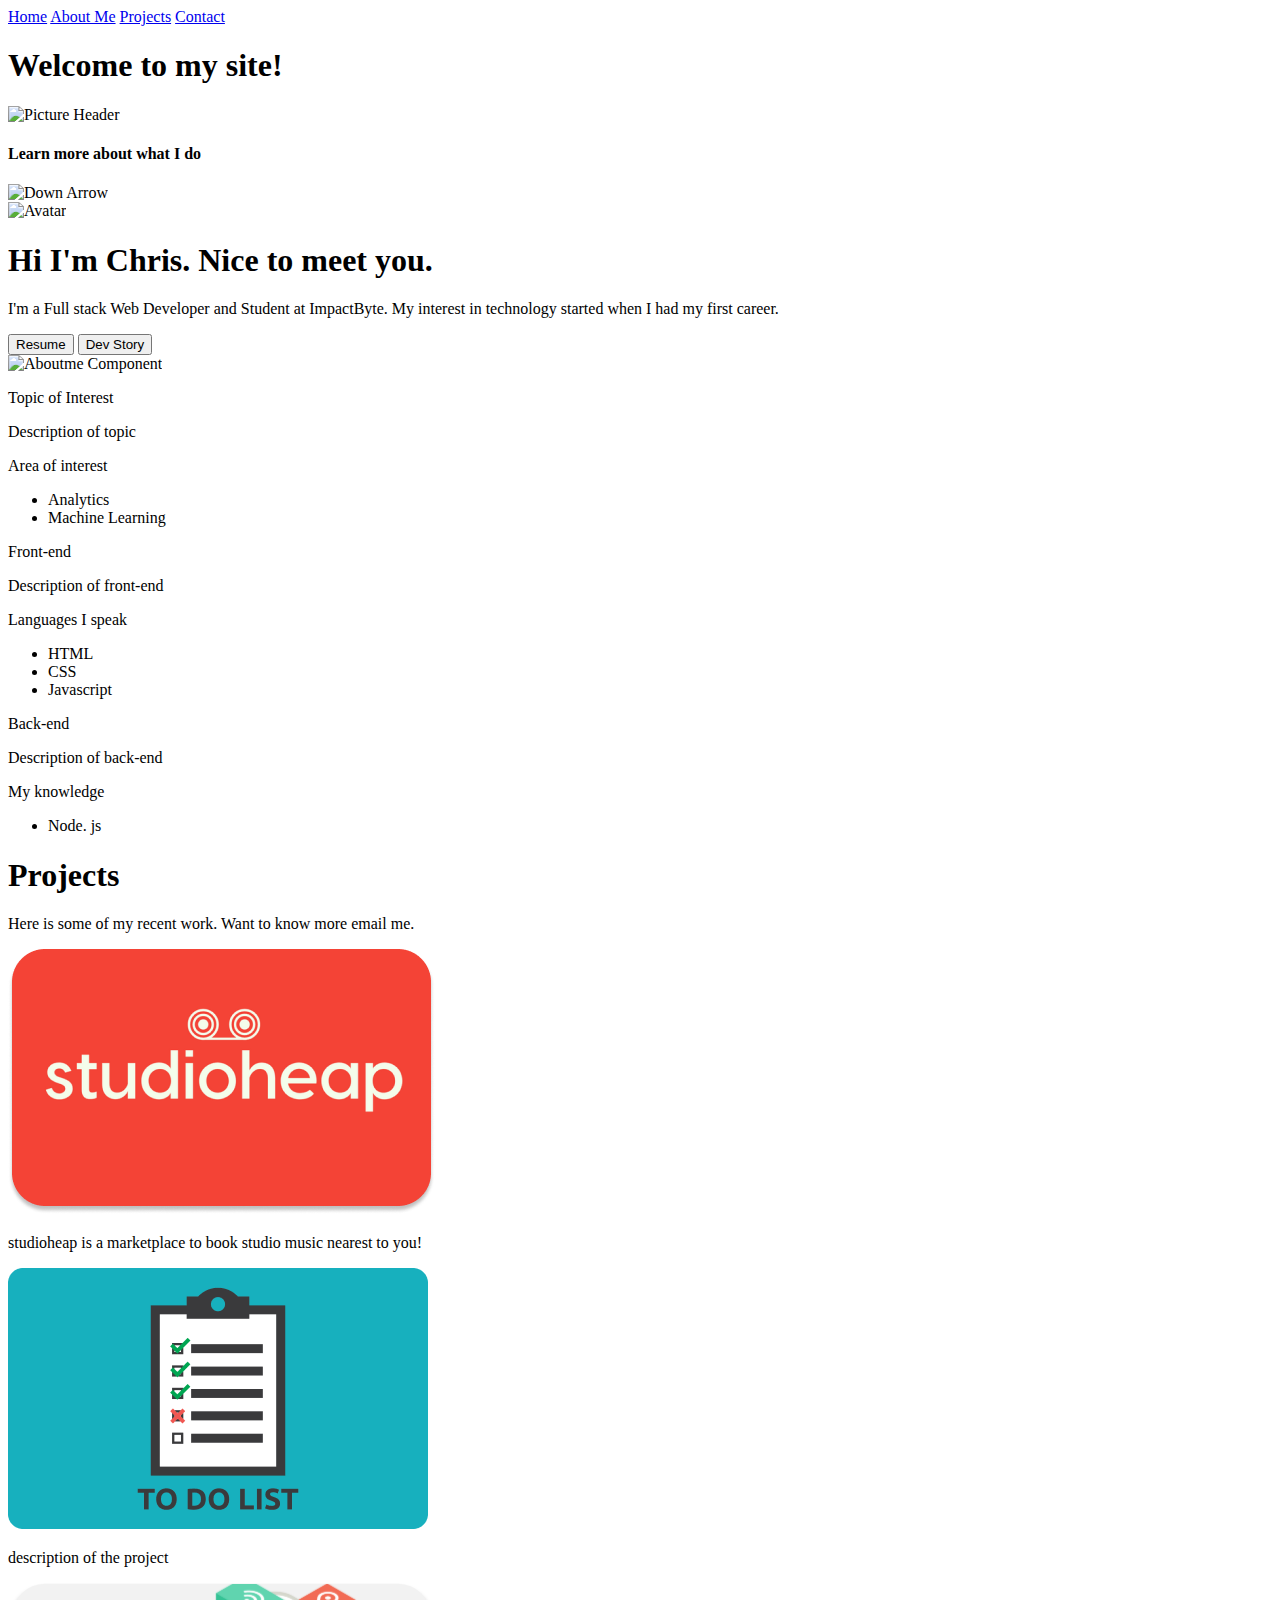
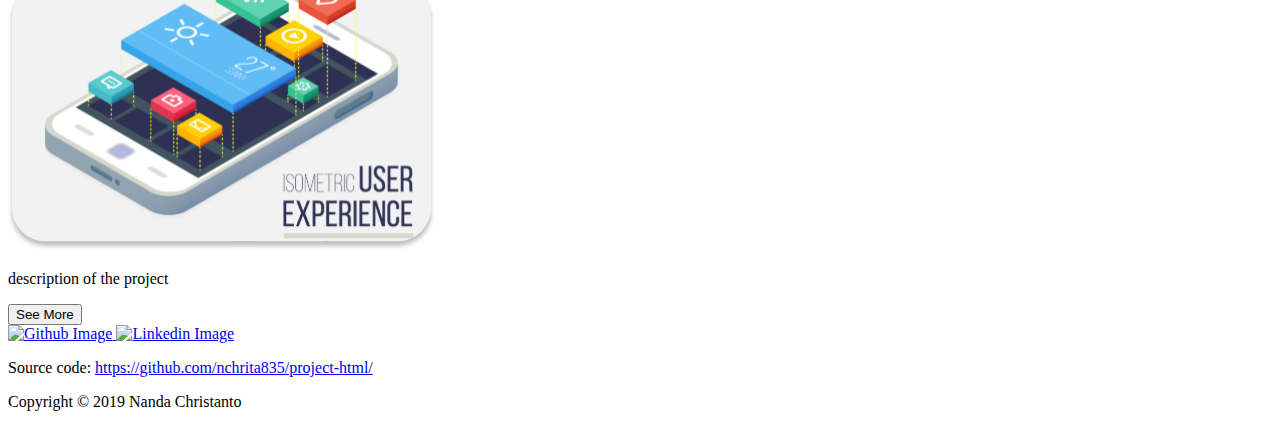
==== index.html @ 87ed0af1 ""Latest update from project html folder: -replace index html -replace image folder -replace contact " ====
<!DOCTYPE html>
<html lang="en">
  <head>
    <meta charset="UTF-8" />
    <meta name="viewport" content="width=device-width, initial-scale=1.0" />
    <meta http-equiv="X-UA-Compatible" content="ie=edge" />
    <title>Project-HTML nchristanto.com</title>
  </head>

  <body>
    <nav>
      <a href="index.html">Home</a>
      <a href="#aboutme">About Me</a>
      <a href="#project">Projects</a>
      <a href="contact/index.html">Contact</a>
    </nav>

    <!--Main-->
    <main>
      <h1>
        Welcome to my site!
      </h1>
      <img src="images/header.svg" alt="Picture Header" />

      <h4>
        Learn more about what I do
      </h4>

      <img src="images/down-arrow.png" alt="Down Arrow" />

      <section id="aboutme">
        <img src="images/avatar.jpg" alt="Avatar" />
        <h1>
          Hi I'm Chris. Nice to meet you.
        </h1>

        <p>
          I'm a Full stack Web Developer and Student at ImpactByte. My interest
          in technology started when I had my first career.
        </p>
      </section>

      <section>
        <button>Resume</button>
        <button>Dev Story</button>
      </section>

      <img src="images/aboutme-component.svg" alt="Aboutme Component" />
      <p>Topic of Interest</p>
      <p>Description of topic</p>
      <p>Area of interest</p>
      <div>
        <ul>
          <li>Analytics</li>
          <li>Machine Learning</li>
        </ul>
      </div>

      <p>Front-end</p>
      <p>Description of front-end</p>
      <p>Languages I speak</p>
      <div>
        <ul>
          <li>HTML</li>
          <li>CSS</li>
          <li>Javascript</li>
        </ul>
      </div>

      <p>Back-end</p>
      <p>Description of back-end</p>
      <p>My knowledge</p>
      <div>
        <ul>
          <li>Node. js</li>
        </ul>
      </div>

      <section id="project">
        <h1>
          Projects
        </h1>

        <p>
          Here is some of my recent work. Want to know more email me.
        </p>
        
        <div>
          <a href="https://studioheap.com">
            <img src="images/project-studioheap.png" alt="Studioheap" />
          </a>

          <p>
            studioheap is a marketplace to book studio music nearest to you!
          </p>
        </div>

        <div> 
          <a href="">
            <img src="images/project-todoapp.png" alt="Project Todoapp" />
          </a>

          <p>description of the project</p>
        </div>

        <div>
          <a href="">
            <img src="images/project-mobile.svg" alt="Project Mobile">
          </a>

          <p>description of the project</p>
        </div> 
      </section>

      <section>
        <button>See More</button>
      </section>

    <!--Footer-->
    <footer>
      <a href="https://github.com/nchrita835">
        <img src="images/github-logo.png" alt="Github Image" />
      </a>

      <a href="https://linkedin.com/in/nanda-christanto-165194b6/">
        <img src="images/linkedin-logo.png" alt="Linkedin Image" />
      </a>

      <p>
        Source code:
        <a href="https://github.com/nchrita835/project-html">
          https://github.com/nchrita835/project-html/
        </a>
      </p>

      <p>Copyright &copy 2019 Nanda Christanto</p>
    </footer>
  </body>
</html>
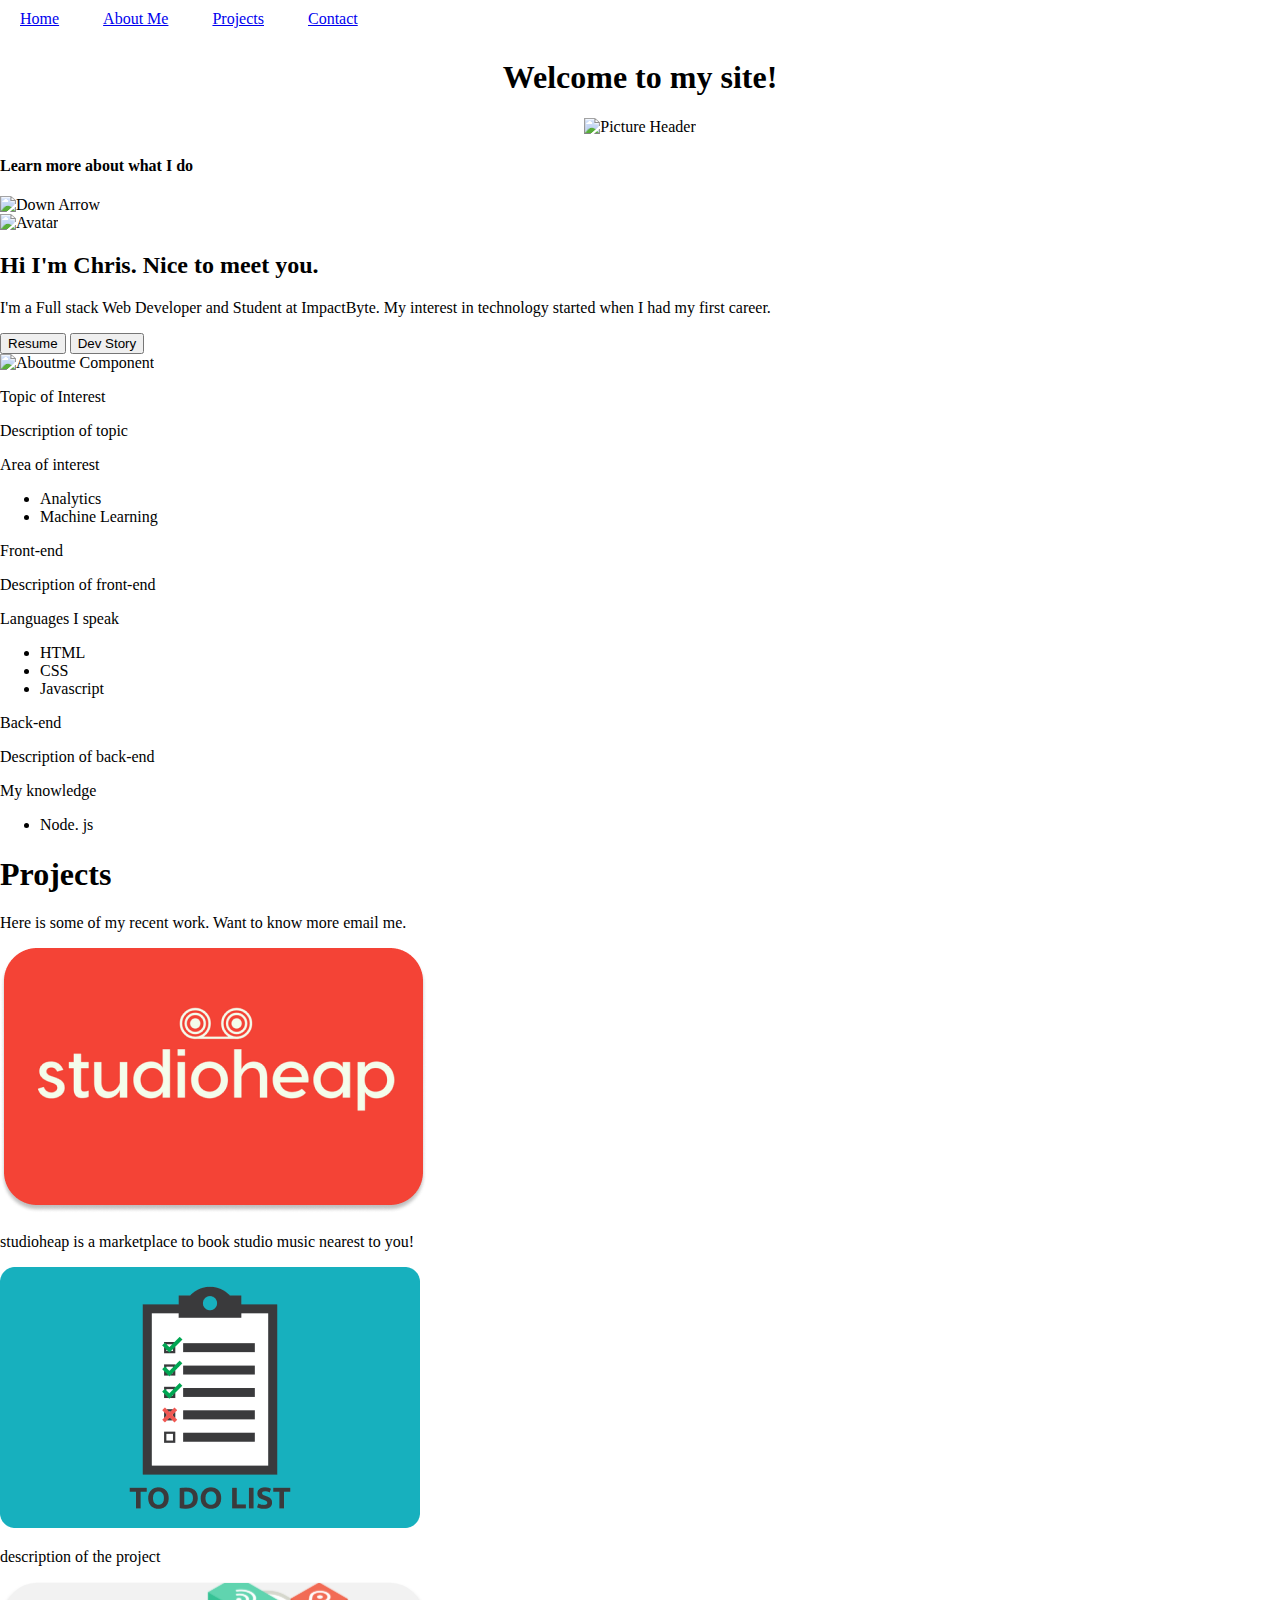
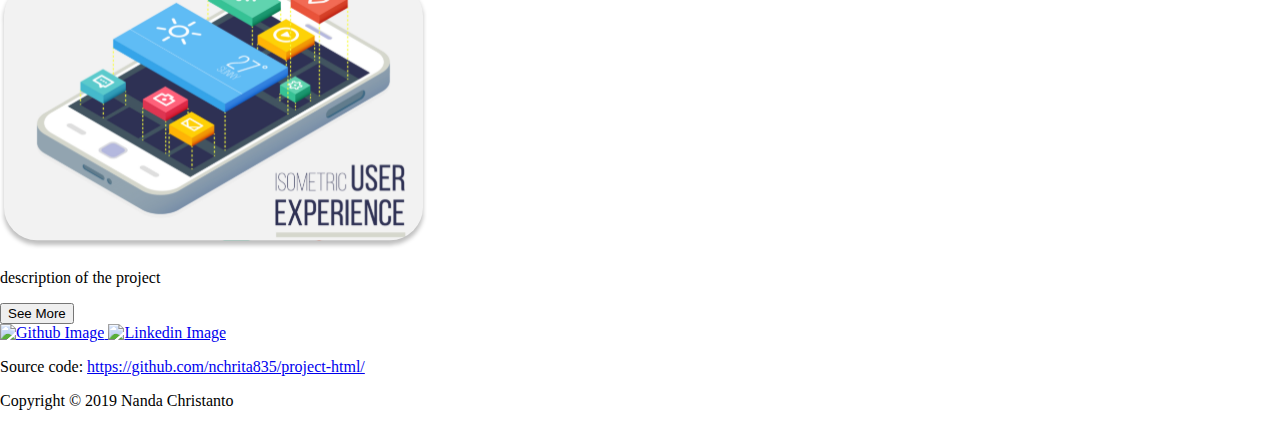
==== commit f57c8121: "Linking index.css stylesheet to index.html" ====
--- a/index.html
+++ b/index.html
@@ -4,52 +4,58 @@
     <meta charset="UTF-8" />
     <meta name="viewport" content="width=device-width, initial-scale=1.0" />
     <meta http-equiv="X-UA-Compatible" content="ie=edge" />
-    <title>Project-HTML nchristanto.com</title>
+    <title>Project-HTML-CSS-nchristanto.com</title>
+    <link rel="stylesheet" href="index.css" />
   </head>
 
   <body>
-    <nav>
-      <a href="index.html">Home</a>
-      <a href="#aboutme">About Me</a>
-      <a href="#project">Projects</a>
-      <a href="contact/index.html">Contact</a>
-    </nav>
+    <div id="container" class="container">
+      <nav id="navigation" class="navigation">
+        <a href="index.html">Home</a>
+        <a href="#aboutme">About Me</a>
+        <a href="#project">Projects</a>
+        <a href="contact/index.html">Contact</a>
+      </nav>
+    </div>
 
+    
+      <header id="header" class="header">
+        <h1>Welcome to my site!</h1>
+        <img src="images/header.svg" alt="Picture Header" />
+      </header>
+
+      <section id="scroll" class="scroll">
+        <h4>Learn more about what I do</h4>
+        <img src="images/down-arrow.png" alt="Down Arrow" />
+      </section>
+    
     <!--Main-->
-    <main>
-      <h1>
-        Welcome to my site!
-      </h1>
-      <img src="images/header.svg" alt="Picture Header" />
+    <main id="content" class="content">
+      <section id="aboutme" class="aboutme">
+        <img src="images/avatar.jpg" alt="Avatar" />
+        <h2 id="content-header" class= content-header>
+          Hi I'm Chris. Nice to meet you.
+        </h2>
 
-      <h4>
-        Learn more about what I do
-      </h4>
-
-      <img src="images/down-arrow.png" alt="Down Arrow" />
-
-      <section id="aboutme">
-        <img src="images/avatar.jpg" alt="Avatar" />
-        <h1>
-          Hi I'm Chris. Nice to meet you.
-        </h1>
-
-        <p>
+        <p class="content-description">
           I'm a Full stack Web Developer and Student at ImpactByte. My interest
           in technology started when I had my first career.
         </p>
       </section>
 
-      <section>
+      <section id="content-resume" class="content-resume">
         <button>Resume</button>
         <button>Dev Story</button>
       </section>
 
-      <img src="images/aboutme-component.svg" alt="Aboutme Component" />
-      <p>Topic of Interest</p>
-      <p>Description of topic</p>
-      <p>Area of interest</p>
-      <div>
+      <div id="aboutme-componenent-treemap" class="aboutme-componenent-treemap">
+        <img src="images/aboutme-component.svg" alt="Aboutme Component" />
+        <p class="aboutme-component-header">Topic of Interest</p>
+        <p class="aboutme-component-header-description">Description of topic</p>
+        <p>Area of interest</p>
+      </div>
+
+      <div id="aboutme-component-"> 
         <ul>
           <li>Analytics</li>
           <li>Machine Learning</li>
--- a/index.css
+++ b/index.css
@@ -0,0 +1,18 @@
+body {
+  margin: 0;
+  justify-content: center;
+}
+
+.navigation {
+  padding: 10px 0;
+}
+
+.navigation a {
+  padding: 10px 20px;
+}
+
+.header {
+  display: flex;
+  flex-direction: column;
+  align-items: center;
+}
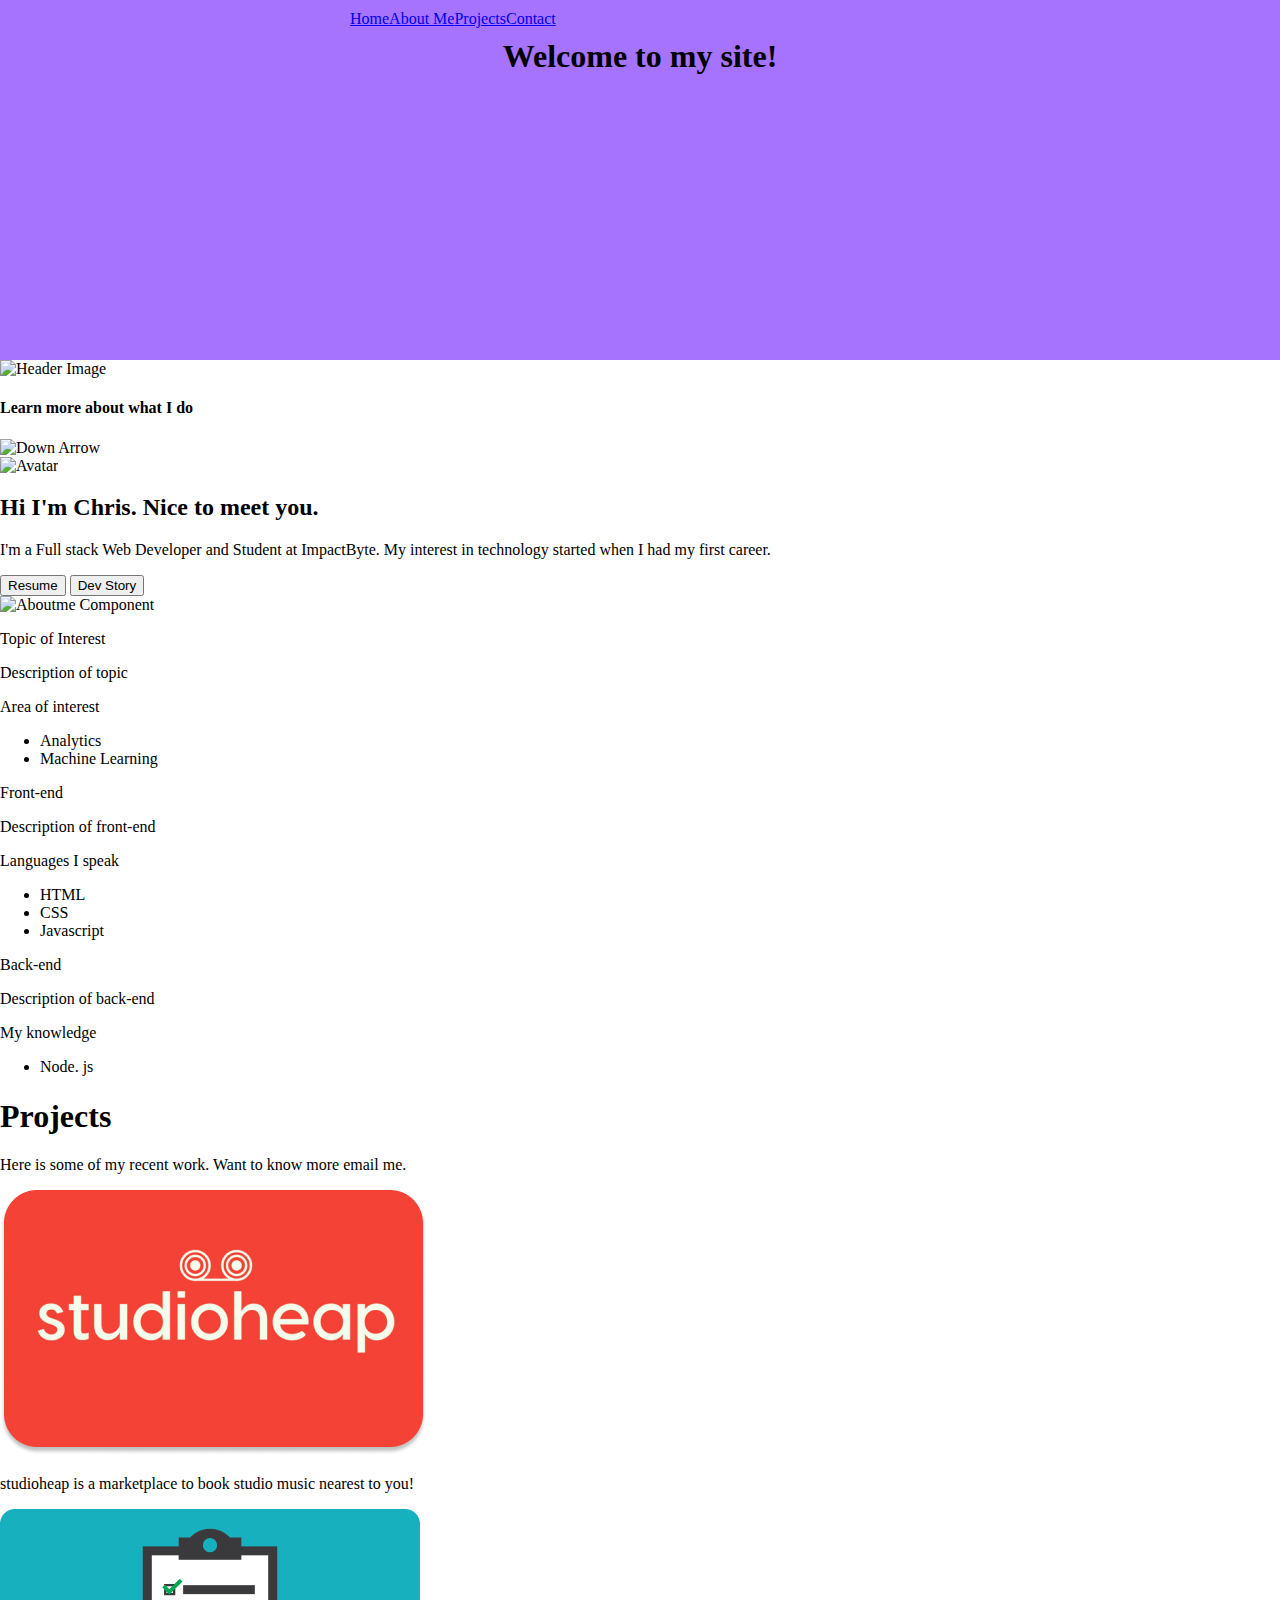
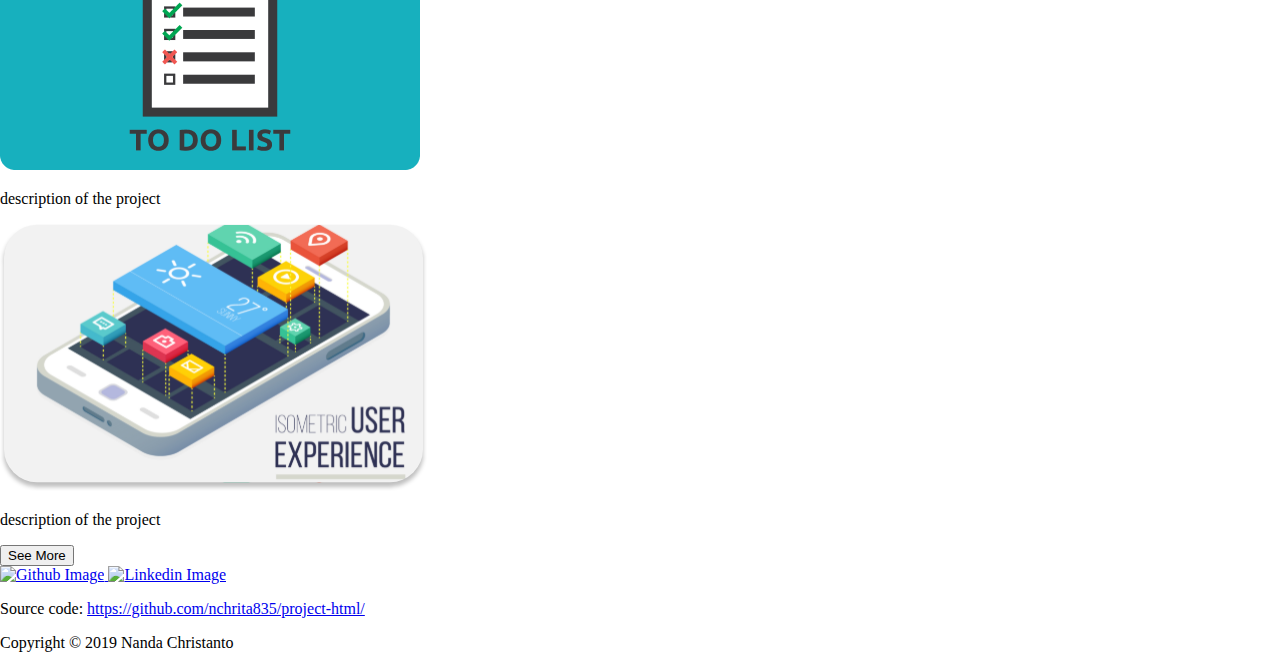
==== commit 01cac854: ""Need to adjust image on the header"" ====
--- a/index.html
+++ b/index.html
@@ -10,19 +10,28 @@
 
   <body>
     <div id="container" class="container">
-      <nav id="navigation" class="navigation">
+      <!-- <nav id="navigation" class="navigation">
         <a href="index.html">Home</a>
         <a href="#aboutme">About Me</a>
         <a href="#project">Projects</a>
-        <a href="contact/index.html">Contact</a>
-      </nav>
+        <a href="contact/index.html">Contact</a> -->
+      <!-- </nav> -->
     </div>
 
     
       <header id="header" class="header">
+        <nav id="navigation" class="navigation">
+          <a href="index.html">Home</a>
+          <a href="#aboutme">About Me</a>
+          <a href="#project">Projects</a>
+          <a href="contact/index.html">Contact</a>
+        </nav>
         <h1>Welcome to my site!</h1>
-        <img src="images/header.svg" alt="Picture Header" />
       </header>
+      
+      <section id="header-image" class="header-image">
+        <img src="images/header.svg" alt="Header Image">
+      </section>
 
       <section id="scroll" class="scroll">
         <h4>Learn more about what I do</h4>
--- a/index.css
+++ b/index.css
@@ -1,18 +1,41 @@
 body {
   margin: 0;
+  padding: 0;
   justify-content: center;
 }
 
 .navigation {
-  padding: 10px 0;
+  padding: 10px 350px;
+  display: flex;
+  justify-content: flex-around;
 }
 
 .navigation a {
-  padding: 10px 20px;
+  padding: 0px 0px;
+  background-color: #a673fe;
+  margin: 0;
+  display: flex-around;
 }
 
 .header {
-  display: flex;
+  display: block;
   flex-direction: column;
   align-items: center;
+  margin: 0;
+  min-height: 40vh;
+  background-color: #a673fe;
 }
+
+.header h1 {
+  padding: 0px 0px;
+  background-color: #a673fe;
+  margin: 0;
+  align-items: center;
+  width: 100%;
+  text-align: center;
+}
+
+.header-image img {
+  width: 1043px;
+  height: 254px;
+}
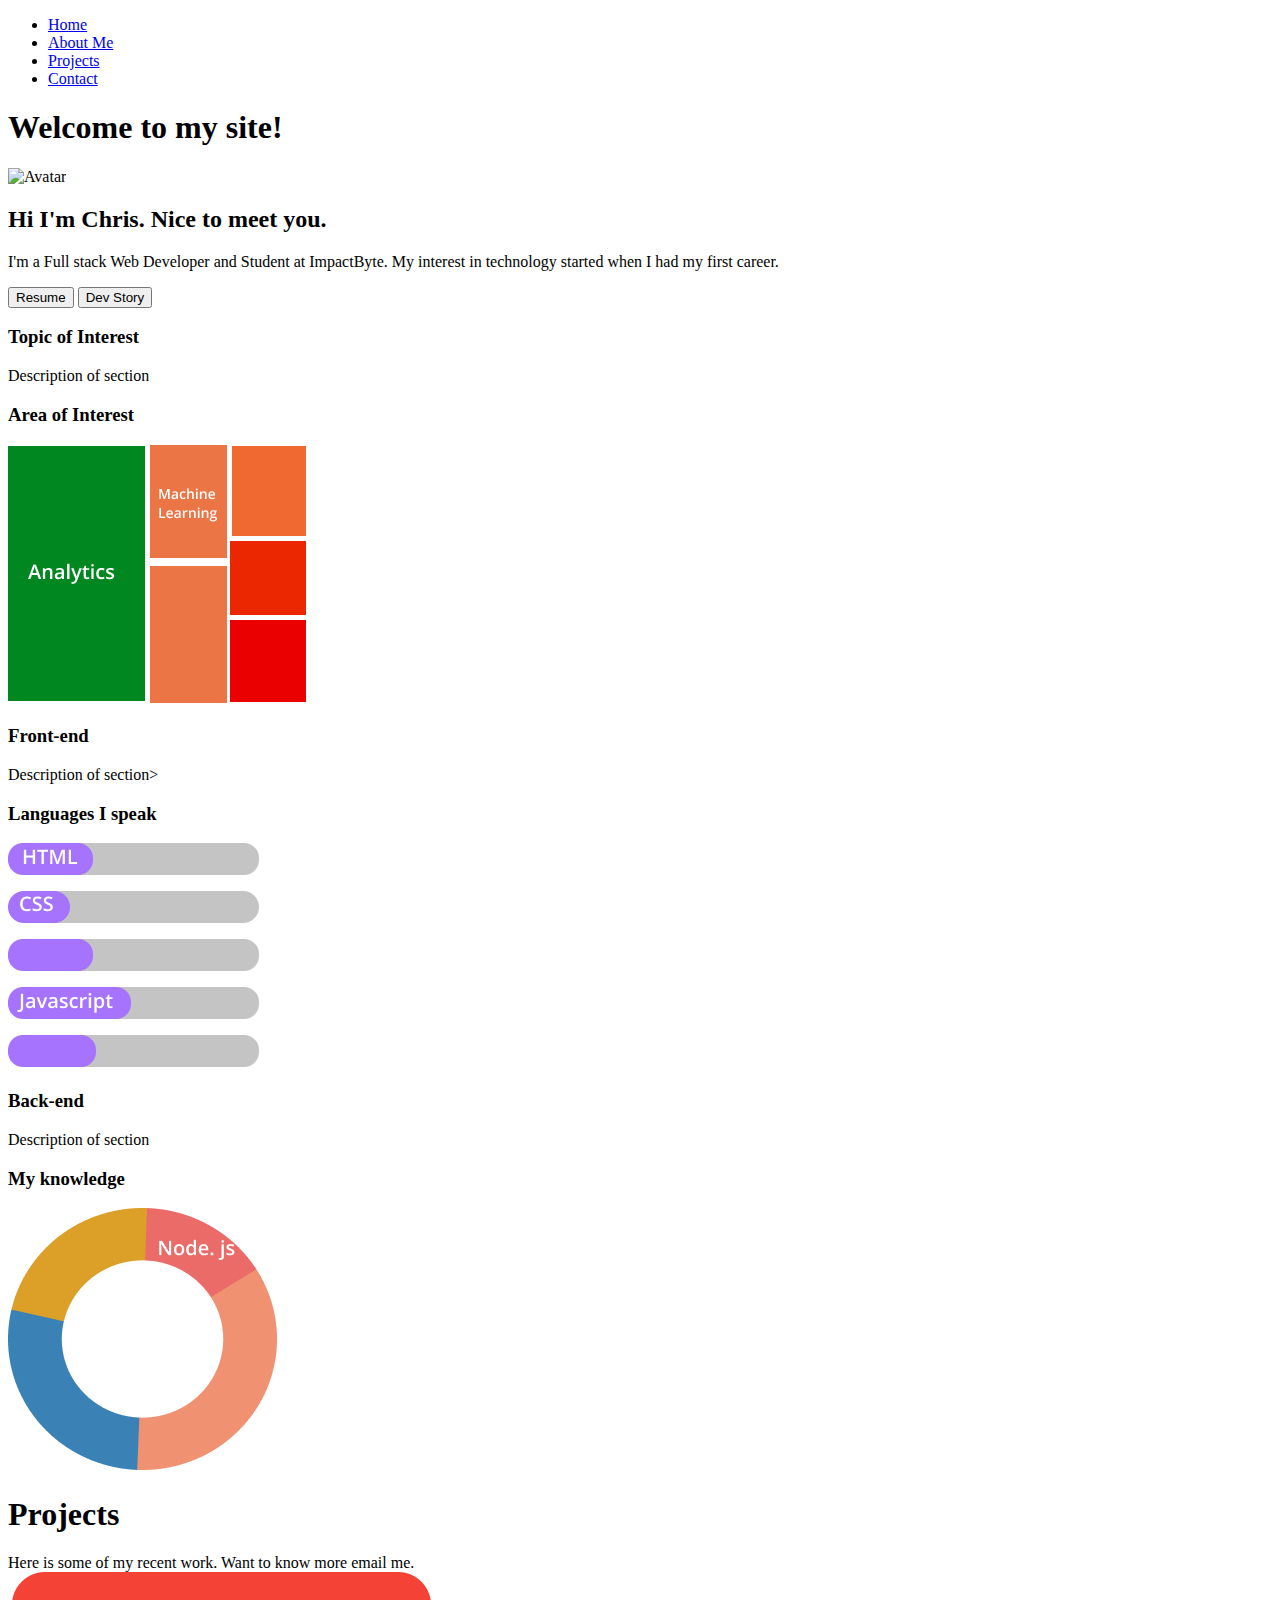
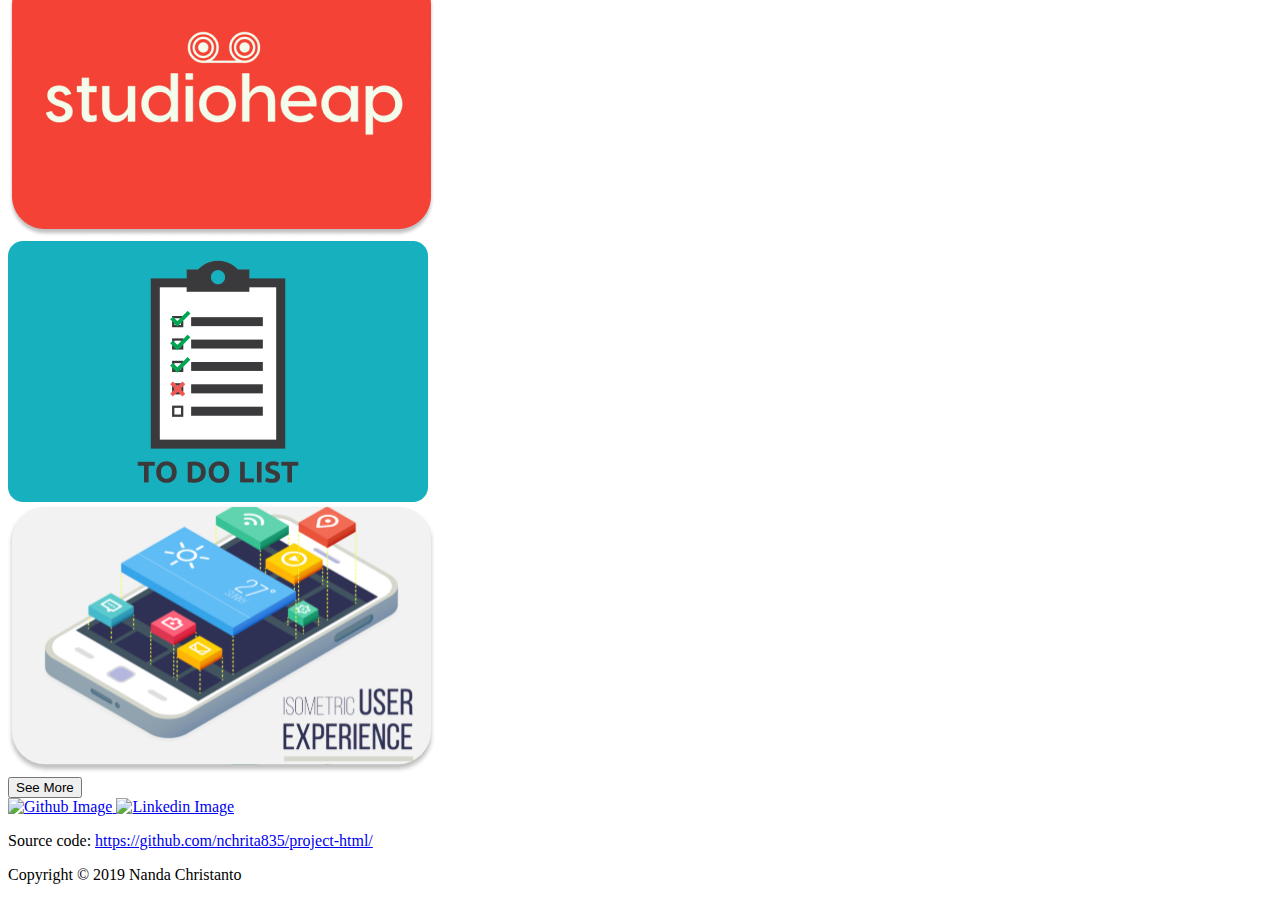
==== commit ec8c2eda: ""File images added: -Images added to images folder -Stuctured added to index.html"" ====
--- a/index.html
+++ b/index.html
@@ -9,146 +9,131 @@
   </head>
 
   <body>
-    <div id="container" class="container">
-      <!-- <nav id="navigation" class="navigation">
-        <a href="index.html">Home</a>
-        <a href="#aboutme">About Me</a>
-        <a href="#project">Projects</a>
-        <a href="contact/index.html">Contact</a> -->
-      <!-- </nav> -->
-    </div>
+    <!-- Main -->
+    <div class="container">
+      <div class="purple-background">
+        <!-- Navigation -->
+        <nav>
+          <ul class="navigation-link">
+            <li><a href="index.html">Home</a></li>
+            <li><a href="#aboutme">About Me</a></li>
+            <li><a href="#project">Projects</a></li>
+            <li><a href="contact/index.html">Contact</a></li>
+          </ul>
+        </nav>
 
-    
-      <header id="header" class="header">
-        <nav id="navigation" class="navigation">
-          <a href="index.html">Home</a>
-          <a href="#aboutme">About Me</a>
-          <a href="#project">Projects</a>
-          <a href="contact/index.html">Contact</a>
-        </nav>
-        <h1>Welcome to my site!</h1>
-      </header>
-      
-      <section id="header-image" class="header-image">
-        <img src="images/header.svg" alt="Header Image">
+        <header id="header-text" class="header-background">
+          <h1>Welcome to my site!</h1>
+        </header>
+      </div>
+
+      <!-- About Me -->
+      <section class="about-me">
+        <div id="about-me-content" class="about-me-content">
+          <img src="images/avatar.jpg" alt="Avatar" />
+          <h2 class="about-me-content-line">Hi I'm Chris. Nice to meet you.</h2>
+          <p class="about-me-content-description">
+            I'm a Full stack Web Developer and Student at ImpactByte. My
+            interest in technology started when I had my first career.
+          </p>
+        </div>
       </section>
 
-      <section id="scroll" class="scroll">
-        <h4>Learn more about what I do</h4>
-        <img src="images/down-arrow.png" alt="Down Arrow" />
-      </section>
-    
-    <!--Main-->
-    <main id="content" class="content">
-      <section id="aboutme" class="aboutme">
-        <img src="images/avatar.jpg" alt="Avatar" />
-        <h2 id="content-header" class= content-header>
-          Hi I'm Chris. Nice to meet you.
-        </h2>
-
-        <p class="content-description">
-          I'm a Full stack Web Developer and Student at ImpactByte. My interest
-          in technology started when I had my first career.
-        </p>
-      </section>
-
-      <section id="content-resume" class="content-resume">
+      <!-- Resume Button -->
+      <section class="about-me-resume">
         <button>Resume</button>
         <button>Dev Story</button>
       </section>
 
-      <div id="aboutme-componenent-treemap" class="aboutme-componenent-treemap">
-        <img src="images/aboutme-component.svg" alt="Aboutme Component" />
-        <p class="aboutme-component-header">Topic of Interest</p>
-        <p class="aboutme-component-header-description">Description of topic</p>
-        <p>Area of interest</p>
+      <!-- Tree Map -->
+      <section class="aboutme-content-graphics">
+        <div id="aboutme-component-treemap" class="aboutme-componenent-treemap">
+          <h3>Topic of Interest</h3>
+          <p>Description of section</p>
+          <h3>Area of Interest</h3>
+          <img src="images/treemap.png" alt="Treemap" />
+        </div>
+
+        <!-- SkillBar -->
+        <div id="aboutme-component-skillbar" class="aboutme-component-skillbar">
+          <h3>Front-end</h3>
+          <p>Description of section></p>
+          <h3>Languages I speak</h3>
+          <img src="images/skillbar.png" alt="Skillbar" />
+        </div>
+
+        <!-- Donut Chart -->
+        <div
+          id="aboutme-component-donutchart"
+          class="aboutme-component-donutchart"
+        >
+          <h3>Back-end</h3>
+          <p>Description of section</p>
+          <h3>My knowledge</h3>
+          <img src="images/donutchart.png" alt="Donut Chart" />
+        </div>
+      </section>
+
+      <!-- Project -->
+      <div id="project-component" class="project-component">
+        <h1>Projects</h1>
+        <span>Here is some of my recent work. Want to know more email me.</span>
       </div>
 
-      <div id="aboutme-component-"> 
-        <ul>
-          <li>Analytics</li>
-          <li>Machine Learning</li>
-        </ul>
-      </div>
-
-      <p>Front-end</p>
-      <p>Description of front-end</p>
-      <p>Languages I speak</p>
-      <div>
-        <ul>
-          <li>HTML</li>
-          <li>CSS</li>
-          <li>Javascript</li>
-        </ul>
-      </div>
-
-      <p>Back-end</p>
-      <p>Description of back-end</p>
-      <p>My knowledge</p>
-      <div>
-        <ul>
-          <li>Node. js</li>
-        </ul>
-      </div>
-
-      <section id="project">
-        <h1>
-          Projects
-        </h1>
-
-        <p>
-          Here is some of my recent work. Want to know more email me.
-        </p>
-        
-        <div>
+      <!-- Studioheap -->
+      <section class="project-component-portfolio">
+        <div id="project-component-portfolio-studioheap">
           <a href="https://studioheap.com">
             <img src="images/project-studioheap.png" alt="Studioheap" />
           </a>
+        </div>
 
+        <!-- Todo app -->
+        <div id="project-component-portfolio-todoapp">
+          <a href="">
+            <img src="images/project-todoapp.png" alt="Project Todoapp" />
+          </a>
+        </div>
+
+        <!-- Project mobile -->
+        <div
+          id="project-component-portfolio-mobile"
+          class="project-component-portfolio-mobile"
+        >
+          <a href="">
+            <img src="images/project-mobile.svg" alt="Project Mobile" />
+          </a>
+        </div>
+      </section>
+
+      <!-- Button project -->
+      <section class="button-project-seemore">
+        <button>See More</button>
+      </section>
+
+      <!--Footer-->
+      <footer class="footer-component">
+        <div id="footer-component-icon" class="footer-component-icon">
+          <a href="https://github.com/nchrita835">
+            <img src="images/github-logo.png" alt="Github Image" />
+          </a>
+
+          <a href="https://linkedin.com/in/nanda-christanto-165194b6/">
+            <img src="images/linkedin-logo.png" alt="Linkedin Image" />
+          </a>
+        </div>
+
+        <div>
           <p>
-            studioheap is a marketplace to book studio music nearest to you!
+            Source code:
+            <a href="https://github.com/nchrita835/project-html">
+              https://github.com/nchrita835/project-html/
+            </a>
           </p>
         </div>
 
-        <div> 
-          <a href="">
-            <img src="images/project-todoapp.png" alt="Project Todoapp" />
-          </a>
-
-          <p>description of the project</p>
-        </div>
-
-        <div>
-          <a href="">
-            <img src="images/project-mobile.svg" alt="Project Mobile">
-          </a>
-
-          <p>description of the project</p>
-        </div> 
-      </section>
-
-      <section>
-        <button>See More</button>
-      </section>
-
-    <!--Footer-->
-    <footer>
-      <a href="https://github.com/nchrita835">
-        <img src="images/github-logo.png" alt="Github Image" />
-      </a>
-
-      <a href="https://linkedin.com/in/nanda-christanto-165194b6/">
-        <img src="images/linkedin-logo.png" alt="Linkedin Image" />
-      </a>
-
-      <p>
-        Source code:
-        <a href="https://github.com/nchrita835/project-html">
-          https://github.com/nchrita835/project-html/
-        </a>
-      </p>
-
-      <p>Copyright &copy 2019 Nanda Christanto</p>
-    </footer>
+        <p>Copyright &copy 2019 Nanda Christanto</p>
+      </footer>
+    </div>
   </body>
 </html>
--- a/index.css
+++ b/index.css
@@ -1,20 +1,40 @@
-body {
+/* body {
   margin: 0;
   padding: 0;
   justify-content: center;
 }
 
+#header {
+  height: 84px;
+}
+
 .navigation {
-  padding: 10px 350px;
+  display: table;
+  margin: 0 auto;
+}
+
+ul#navigation-list {
+  min-width: 696px;
+  list-style: none;
+  padding-top: 20px;
+}
+
+ul#navigation-list {
+  display: inline;
+} */
+
+/* .navigation {
+  padding: 40px 375px;
   display: flex;
   justify-content: flex-around;
 }
 
 .navigation a {
-  padding: 0px 0px;
+  padding: 0px 47px;
+
   background-color: #a673fe;
   margin: 0;
-  display: flex-around;
+  font-weight: bold;
 }
 
 .header {
@@ -36,6 +56,5 @@
 }
 
 .header-image img {
-  width: 1043px;
-  height: 254px;
-}
+  width: 102%;
+} */
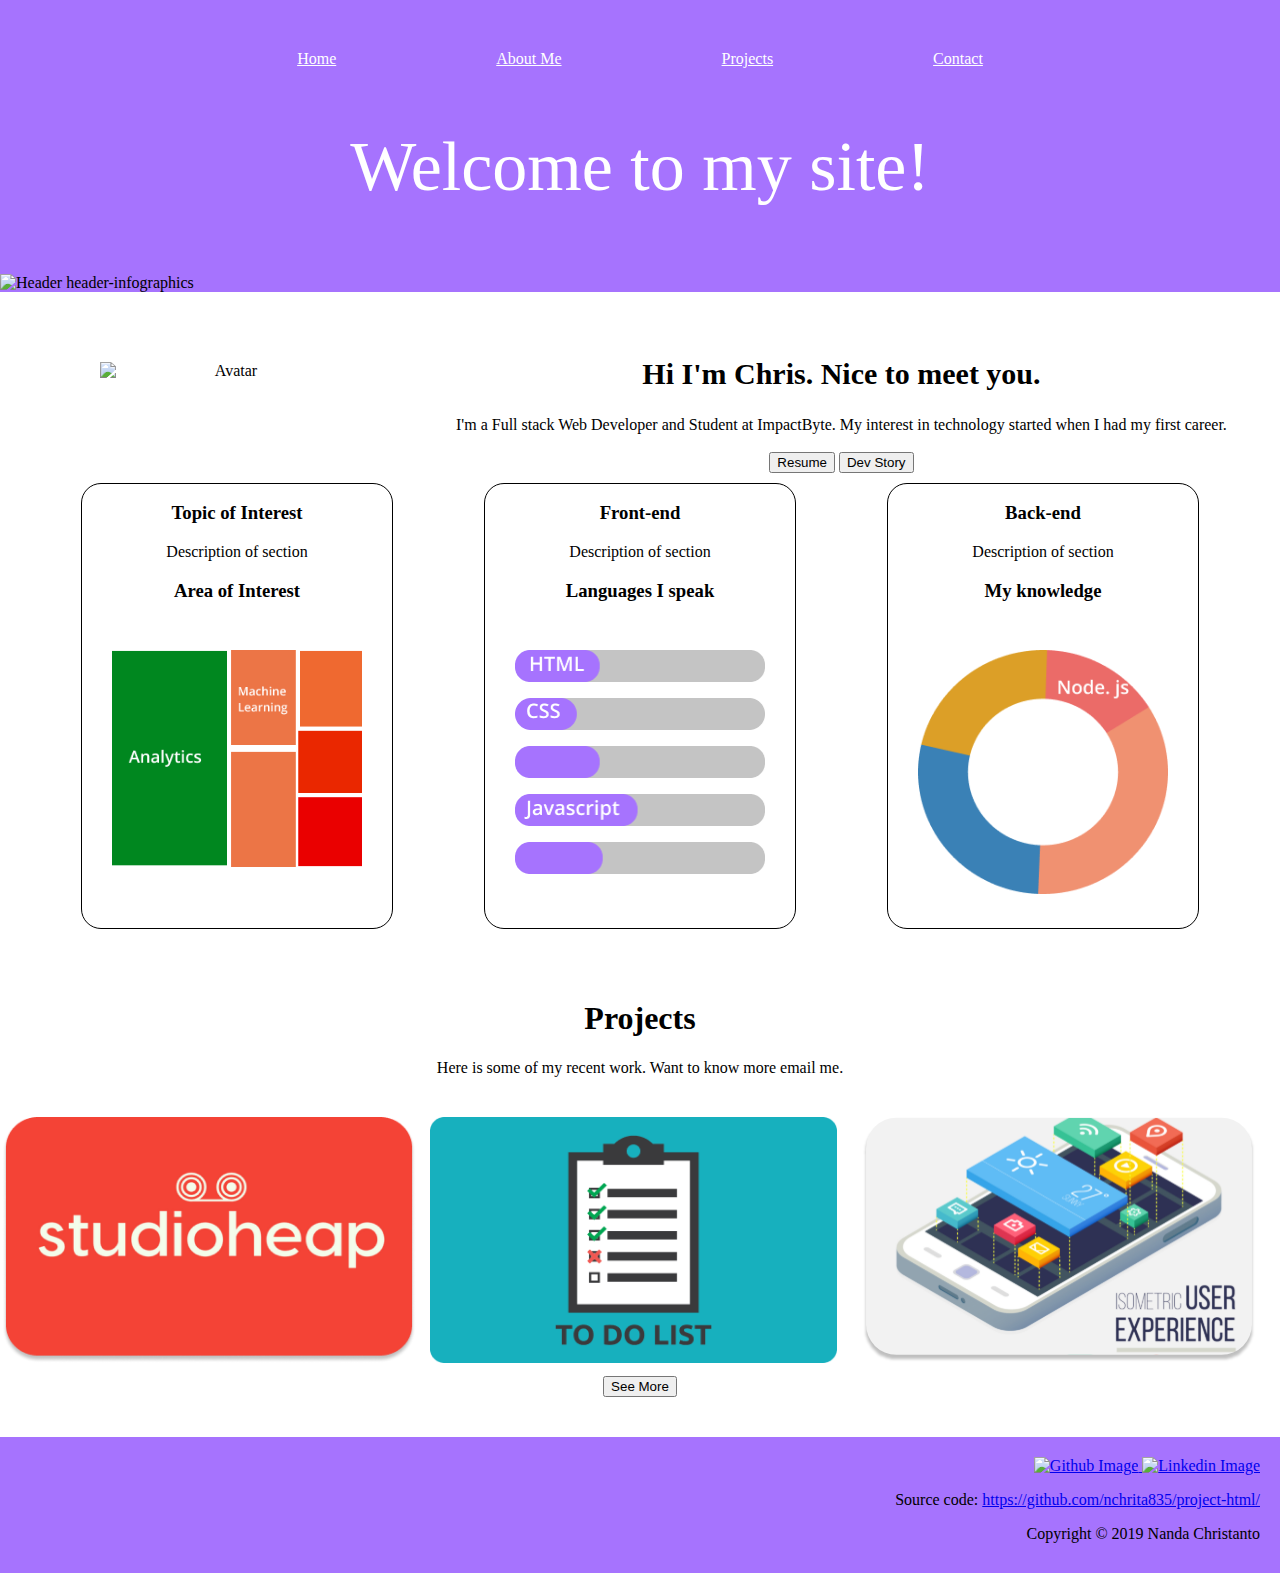
==== commit bd021c4d: ""Changes made to index.css file: - structured added - added padding to the about me img - added padd" ====
--- a/index.html
+++ b/index.html
@@ -10,44 +10,42 @@
 
   <body>
     <!-- Main -->
-    <div class="container">
+    <div id="container" class="container">
       <div class="purple-background">
         <!-- Navigation -->
-        <nav>
-          <ul class="navigation-link">
-            <li><a href="index.html">Home</a></li>
-            <li><a href="#aboutme">About Me</a></li>
-            <li><a href="#project">Projects</a></li>
-            <li><a href="contact/index.html">Contact</a></li>
-          </ul>
+        <nav class="navigation">
+          <a href="index.html">Home</a>
+          <a href="#aboutme">About Me</a>
+          <a href="#project">Projects</a>
+          <a href="contact/index.html">Contact</a>
         </nav>
 
-        <header id="header-text" class="header-background">
+        <header id="header-text" class="header-text">
           <h1>Welcome to my site!</h1>
+          <img src="images/header.svg" alt="Header header-infographics" />
         </header>
       </div>
 
       <!-- About Me -->
       <section class="about-me">
-        <div id="about-me-content" class="about-me-content">
-          <img src="images/avatar.jpg" alt="Avatar" />
-          <h2 class="about-me-content-line">Hi I'm Chris. Nice to meet you.</h2>
-          <p class="about-me-content-description">
-            I'm a Full stack Web Developer and Student at ImpactByte. My
-            interest in technology started when I had my first career.
-          </p>
+        <div id="about-me-description" class="about-me-description">
+          <img class="about-me-avatar" src="images/avatar.jpg" alt="Avatar" />
+          <div id="about-me-description-who" class="about-me-description-who">
+            <h2>Hi I'm Chris. Nice to meet you.</h2>
+            <span>
+              I'm a Full stack Web Developer and Student at ImpactByte. My
+              interest in technology started when I had my first career.
+            </span>
+            <br></br>
+            <button>Resume</button>
+            <button>Dev Story</button>
+          </div>
         </div>
-      </section>
-
-      <!-- Resume Button -->
-      <section class="about-me-resume">
-        <button>Resume</button>
-        <button>Dev Story</button>
       </section>
 
       <!-- Tree Map -->
       <section class="aboutme-content-graphics">
-        <div id="aboutme-component-treemap" class="aboutme-componenent-treemap">
+        <div id="aboutme-component-treemap" class="aboutme-component-treemap">
           <h3>Topic of Interest</h3>
           <p>Description of section</p>
           <h3>Area of Interest</h3>
@@ -57,7 +55,7 @@
         <!-- SkillBar -->
         <div id="aboutme-component-skillbar" class="aboutme-component-skillbar">
           <h3>Front-end</h3>
-          <p>Description of section></p>
+          <p>Description of section</p>
           <h3>Languages I speak</h3>
           <img src="images/skillbar.png" alt="Skillbar" />
         </div>
@@ -113,7 +111,7 @@
 
       <!--Footer-->
       <footer class="footer-component">
-        <div id="footer-component-icon" class="footer-component-icon">
+        <!-- <div id="footer-component-icon" class="footer-component-icon">
           <a href="https://github.com/nchrita835">
             <img src="images/github-logo.png" alt="Github Image" />
           </a>
@@ -121,18 +119,24 @@
           <a href="https://linkedin.com/in/nanda-christanto-165194b6/">
             <img src="images/linkedin-logo.png" alt="Linkedin Image" />
           </a>
-        </div>
+        </div> -->
 
-        <div>
+        <div class="copyright-content">
+          <a href="https://github.com/nchrita835">
+            <img src="images/github-logo.png" alt="Github Image" />
+          </a>
+          
+          <a href="https://linkedin.com/in/nanda-christanto-165194b6/">
+            <img src="images/linkedin-logo.png" alt="Linkedin Image" />
+          </a>
           <p>
             Source code:
             <a href="https://github.com/nchrita835/project-html">
               https://github.com/nchrita835/project-html/
             </a>
           </p>
+          <p>Copyright &copy 2019 Nanda Christanto</p>
         </div>
-
-        <p>Copyright &copy 2019 Nanda Christanto</p>
       </footer>
     </div>
   </body>
--- a/index.css
+++ b/index.css
@@ -1,60 +1,174 @@
-/* body {
-  margin: 0;
-  padding: 0;
-  justify-content: center;
+/* html {
+  background-color: #ffffff;
+} */
+
+body {
+  margin: 0px;
 }
 
-#header {
-  height: 84px;
+.container {
+  justify-content: center;
+  align-items: center;
+  max-width: 1300px;
+  margin: auto;
 }
 
 .navigation {
-  display: table;
-  margin: 0 auto;
-}
-
-ul#navigation-list {
-  min-width: 696px;
-  list-style: none;
-  padding-top: 20px;
-}
-
-ul#navigation-list {
-  display: inline;
-} */
-
-/* .navigation {
-  padding: 40px 375px;
   display: flex;
-  justify-content: flex-around;
+  justify-content: center;
+  margin-top: 0px;
+  background-color: #a673fe;
 }
 
 .navigation a {
-  padding: 0px 47px;
-
-  background-color: #a673fe;
-  margin: 0;
-  font-weight: bold;
+  height: 30px;
+  padding: 0 80px;
+  margin-top: 50px;
+  color: #ffffff;
 }
 
-.header {
-  display: block;
-  flex-direction: column;
-  align-items: center;
-  margin: 0;
-  min-height: 40vh;
+.header-text {
   background-color: #a673fe;
 }
 
-.header h1 {
-  padding: 0px 0px;
+.header-text h1 {
+  height: 100px;
+  justify-content: center;
+  align-items: center;
+  text-align: center;
+  font-size: 70px;
+  color: #ffffff;
+  font-weight: 100;
+}
+
+.header-text img {
+  width: 100%;
+}
+
+.purple-background {
   background-color: #a673fe;
-  margin: 0;
-  align-items: center;
-  width: 100%;
+}
+
+.about-me-description img {
+  width: 20%;
+  height: 20%;
+  margin: 70px 100px;
+}
+
+.about-me-description h2 {
+  display: flex;
+  justify-content: space-evenly;
+  flex-direction: column;
+  font-size: 30px;
+  padding: 40px 0px 0px 0px;
+}
+
+.about-me-description p {
+  justify-content: space-evenly;
+  display: flex;
+  flex-direction: column;
+}
+
+.about-me-description {
+  display: flex;
   text-align: center;
 }
 
-.header-image img {
-  width: 102%;
-} */
+.about-me-resume {
+  align-content: center;
+  text-align: center;
+}
+
+.aboutme-content-graphics {
+  display: flex;
+  justify-content: space-evenly;
+}
+
+.aboutme-component-treemap {
+  border-width: 4px;
+  flex-direction: column;
+  align-items: center;
+  border: 1px solid black;
+  border-radius: 20px;
+  margin: 10px;
+}
+
+.aboutme-component-skillbar {
+  border: 1px solid black;
+  border-radius: 20px;
+  margin: 10px;
+}
+
+.aboutme-component-donutchart {
+  border: 1px solid black;
+  border-radius: 20px;
+  margin: 10px;
+}
+
+.aboutme-content-graphics h3 {
+  list-style: none;
+  display: flex;
+  flex-direction: column;
+  align-items: center;
+}
+
+.aboutme-content-graphics p {
+  list-style: none;
+  display: flex;
+  flex-direction: column;
+  align-items: center;
+}
+
+.aboutme-content-graphics img {
+  width: 250px;
+  padding: 30px;
+}
+
+.project-component {
+  align-content: center;
+  text-align: center;
+  padding: 40px;
+}
+
+.project-component-portfolio {
+  display: flex;
+  justify-content: space-evenly;
+}
+
+.project-component-portfolio img {
+  display: flex;
+  justify-content: space-evenly;
+  width: 97%;
+  height: 95%;
+}
+
+.button-project-seemore {
+  align-content: center;
+  text-align: center;
+  padding: 0px 0px 40px 0px;
+}
+
+.footer-component {
+  background-color: #a673fe;
+  padding: 20px;
+}
+
+.footer-component img {
+  height: 20px;
+  align-content: right;
+  /* display: flex;
+  justify-content: flex-end; */
+}
+
+.copyright-content {
+  bottom: 0;
+  right: 0;
+  margin-bottom: 0px;
+  text-align: right;
+  padding-bottom: 10px;
+}
+
+.copyright-content p {
+  margin-right: 0px;
+  margin-bottom: 0px;
+}
